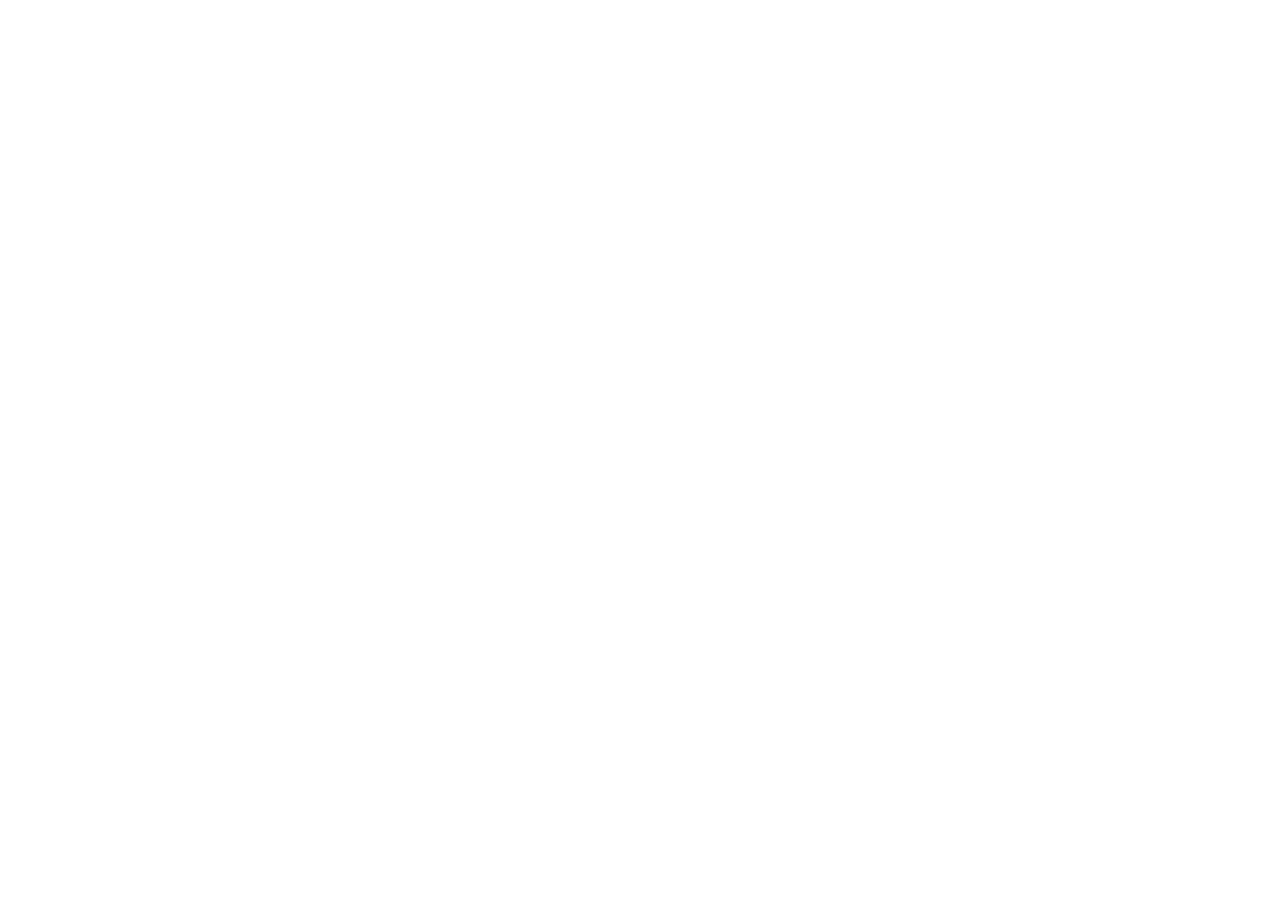
==== index.html @ d810fe44 "Create index.html" ====
<!DOCTYPE html>
<html lang="pt-br">
<head>
    <meta charset="UTF-8">
    <meta http-equiv="X-UA-Compatible" content="IE=edge">
    <meta name="viewport" content="width=device-width, initial-scale=1.0">
    <title>Redes Sociais</title>
    <link rel="shortcut icon" href="favicon.ico" type="image/x-icon">
</head>
<body>
    
</body>
</html>
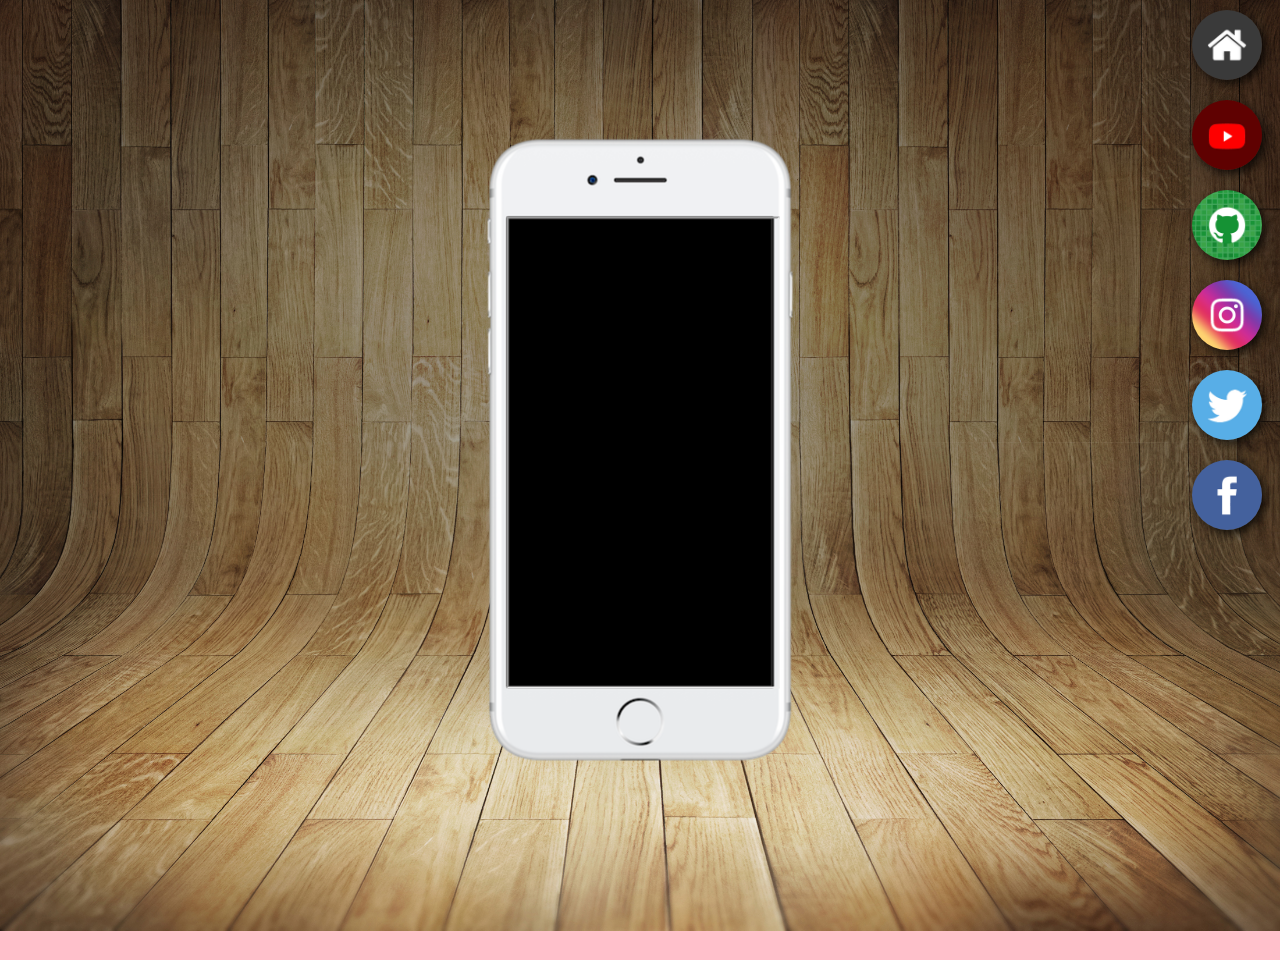
==== commit 2ec3e1c5: "v" ====
--- a/index.html
+++ b/index.html
@@ -6,8 +6,53 @@
     <meta name="viewport" content="width=device-width, initial-scale=1.0">
     <title>Redes Sociais</title>
     <link rel="shortcut icon" href="favicon.ico" type="image/x-icon">
+    <link rel="stylesheet" href="estilos/style.css">
 </head>
 <body>
-    
+    <main>
+        <section id="section-phone">
+                <div id="tela-insta">
+                     <iframe width="269" height="468" name="frame" src="" frameborder="1"></iframe>
+                </div>
+        </section>
+        <section id="redes-sociais">
+            <ul>
+                <li>
+                    <a href="imagens/tela-home.jpg" target="frame">
+                        <img src="imagens/logo-home.jpg" alt="">
+                    </a>
+                </li>
+
+                <li>
+                    <a href="imagens/tela-youtube.png" target="frame">
+                        <img src="imagens/logo-youtube.jpg" alt="">
+                    </a>
+                </li>
+
+                <li>
+                    <a href="imagens/tela-github.jpg" target="frame">
+                        <img src="imagens/logo-github.jpg" alt="">
+                    </a>
+                </li>
+
+                <li>
+                    <a href="imagens/tela-instagram.jpg" target="frame">
+                        <img src="imagens/logo-instagram.jpg" alt="">
+                    </a>
+                </li>
+
+                <li>
+                    <a href="imagens/tela-twitter.jpg" target="frame">
+                        <img src="imagens/logo-twitter.jpg" alt="">
+                    </a>
+                </li>
+
+                <li>
+                    <a href="imagens/tela-facebook.jpg" target="frame">
+                        <img src="imagens/logo-facebook.jpg" alt=""></a>
+                </li>
+            </ul>
+        </section>
+    </main>
 </body>
 </html>--- a/estilos/style.css
+++ b/estilos/style.css
@@ -0,0 +1,64 @@
+@charset "UTF-8";
+
+* {
+    margin: 0px;
+    padding: 0px;
+    font-family: Arial, Helvetica, sans-serif;
+}
+
+body {
+    height: 100vh;
+    width: 100vw;
+    background: pink url('../imagens/fundo-madeira.jpg') top center no-repeat fixed;
+    background-size: cover;
+}
+
+main {
+    height: 100vh;
+    position: relative;
+}
+
+#section-phone {  
+    position: absolute;
+    left: 50%;
+    top: 50%;
+    transform: translate(-50%, -50%);
+
+    width: 311px;
+    height: 627px;
+    background: url('../imagens/frame-iphone.png') center center no-repeat fixed;
+}
+
+section#redes-sociais {
+
+    height: 950px;
+    width: 100px;
+    margin-left: 1177px;
+    padding-top: 10px;
+}
+
+li {
+    list-style-type: none;
+}
+
+section li a img {
+    width: 70px;
+    border-radius: 100%;
+    display: block;
+    margin: 0px auto 20px auto;
+    box-shadow: 4px 4px 10px 0px #000000b9;
+}
+
+section li a img:hover {
+    transition: 0.5s;
+    transform: scale(0.9);
+}
+
+iframe {
+    margin-top: 80px;
+    margin-left: 22px;
+}
+
+li a {
+    width: 200px;
+}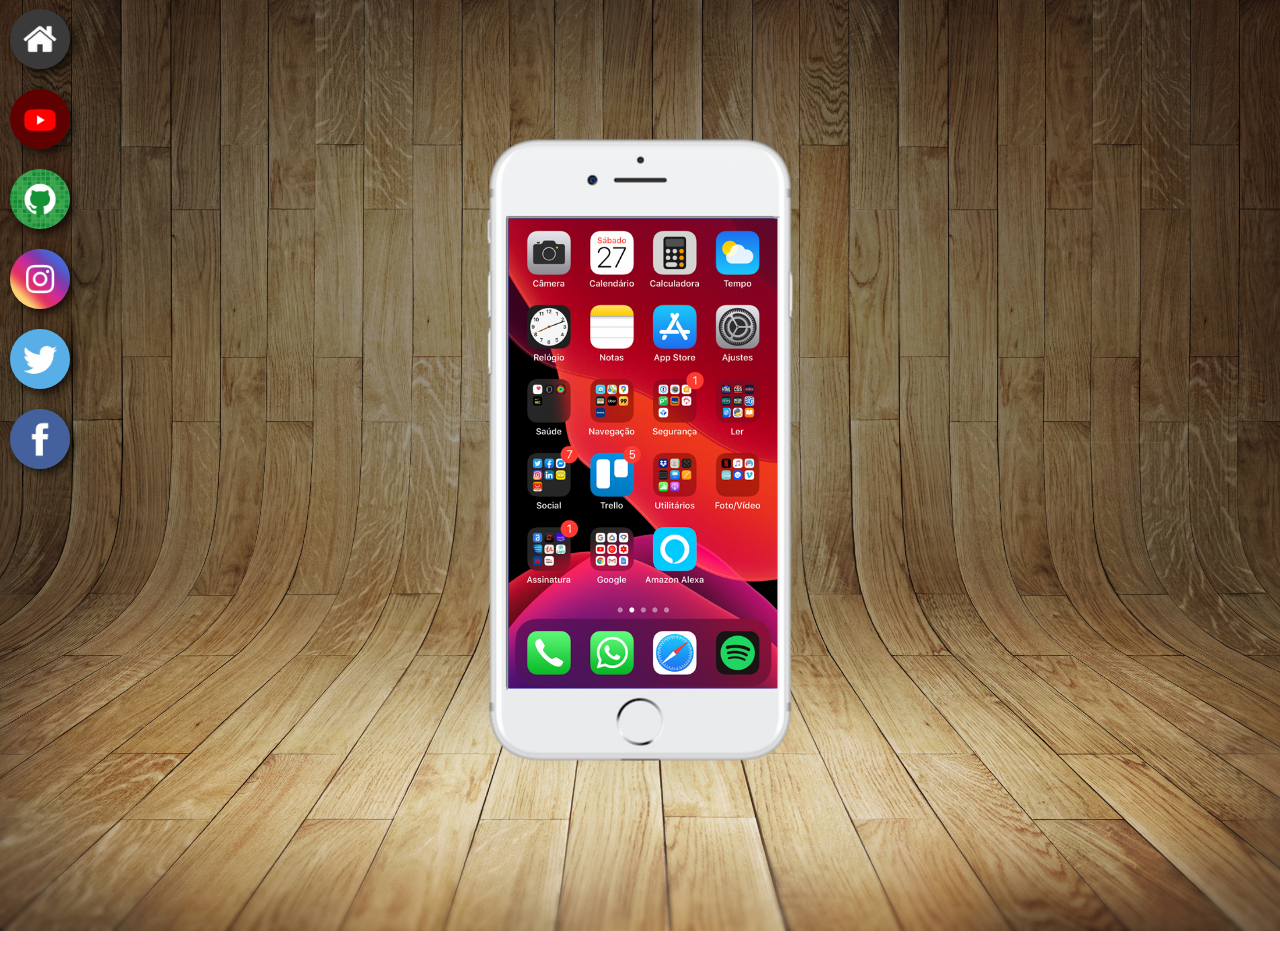
==== commit 8ce42658: "k" ====
--- a/index.html
+++ b/index.html
@@ -12,19 +12,19 @@
     <main>
         <section id="section-phone">
                 <div id="tela-insta">
-                     <iframe width="269" height="468" name="frame" src="" frameborder="1"></iframe>
+                     <iframe scrolling="yes" name="frame" src="home.html" frameborder="1"></iframe>
                 </div>
         </section>
         <section id="redes-sociais">
             <ul>
                 <li>
-                    <a href="imagens/tela-home.jpg" target="frame">
+                    <a href="home.html" target="frame">
                         <img src="imagens/logo-home.jpg" alt="">
                     </a>
                 </li>
 
                 <li>
-                    <a href="imagens/tela-youtube.png" target="frame">
+                    <a href="ytb.html" target="frame">
                         <img src="imagens/logo-youtube.jpg" alt="">
                     </a>
                 </li>
--- a/estilos/style.css
+++ b/estilos/style.css
@@ -30,11 +30,9 @@
 }
 
 section#redes-sociais {
-
     height: 950px;
-    width: 100px;
-    margin-left: 1177px;
-    padding-top: 10px;
+    width: 80px;    
+    padding-top: 9px;
 }
 
 li {
@@ -42,7 +40,7 @@
 }
 
 section li a img {
-    width: 70px;
+    width: 60px;
     border-radius: 100%;
     display: block;
     margin: 0px auto 20px auto;
@@ -55,8 +53,11 @@
 }
 
 iframe {
+    width: 269px;
+    height: 470px;
     margin-top: 80px;
     margin-left: 22px;
+
 }
 
 li a {
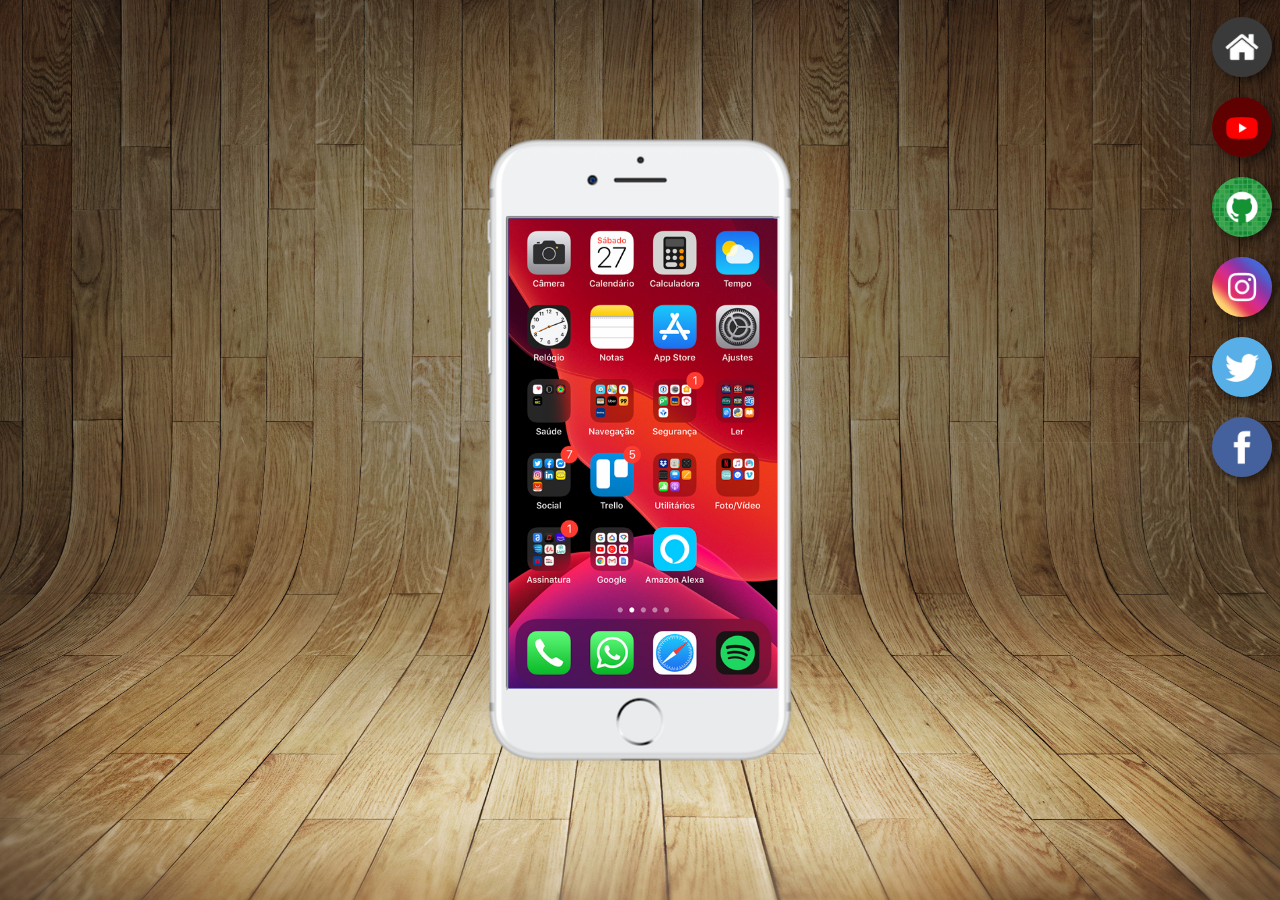
==== commit 986e5022: "v" ====
--- a/index.html
+++ b/index.html
@@ -16,42 +16,29 @@
                 </div>
         </section>
         <section id="redes-sociais">
-            <ul>
-                <li>
                     <a href="home.html" target="frame">
                         <img src="imagens/logo-home.jpg" alt="">
                     </a>
-                </li>
-
-                <li>
+                    <br>
                     <a href="ytb.html" target="frame">
                         <img src="imagens/logo-youtube.jpg" alt="">
                     </a>
-                </li>
-
-                <li>
+                    <br>
                     <a href="imagens/tela-github.jpg" target="frame">
                         <img src="imagens/logo-github.jpg" alt="">
                     </a>
-                </li>
-
-                <li>
+                    <br>
                     <a href="imagens/tela-instagram.jpg" target="frame">
                         <img src="imagens/logo-instagram.jpg" alt="">
                     </a>
-                </li>
-
-                <li>
+                    <br>
                     <a href="imagens/tela-twitter.jpg" target="frame">
                         <img src="imagens/logo-twitter.jpg" alt="">
                     </a>
-                </li>
-
-                <li>
+                    <br>
                     <a href="imagens/tela-facebook.jpg" target="frame">
-                        <img src="imagens/logo-facebook.jpg" alt=""></a>
-                </li>
-            </ul>
+                        <img src="imagens/logo-facebook.jpg" alt="">
+                    </a>
         </section>
     </main>
 </body>
--- a/estilos/style.css
+++ b/estilos/style.css
@@ -30,26 +30,24 @@
 }
 
 section#redes-sociais {
-    height: 950px;
-    width: 80px;    
+    text-align: right;
+     
     padding-top: 9px;
 }
 
-li {
-    list-style-type: none;
+#redes-sociais img {
+    width: 60px;   
+    
+    margin: 8px;
+    border-radius: 100%;
+    box-shadow: 4px 4px 10px 0px #00000088;
+    box-sizing: border-box;
 }
 
-section li a img {
-    width: 60px;
-    border-radius: 100%;
-    display: block;
-    margin: 0px auto 20px auto;
-    box-shadow: 4px 4px 10px 0px #000000b9;
-}
-
-section li a img:hover {
-    transition: 0.5s;
-    transform: scale(0.9);
+#redes-sociais img:hover {
+    border: 2px solid white;
+    /*transition: 0.5s;
+    transform: scale(0.9);*/
 }
 
 iframe {
@@ -57,9 +55,4 @@
     height: 470px;
     margin-top: 80px;
     margin-left: 22px;
-
-}
-
-li a {
-    width: 200px;
 }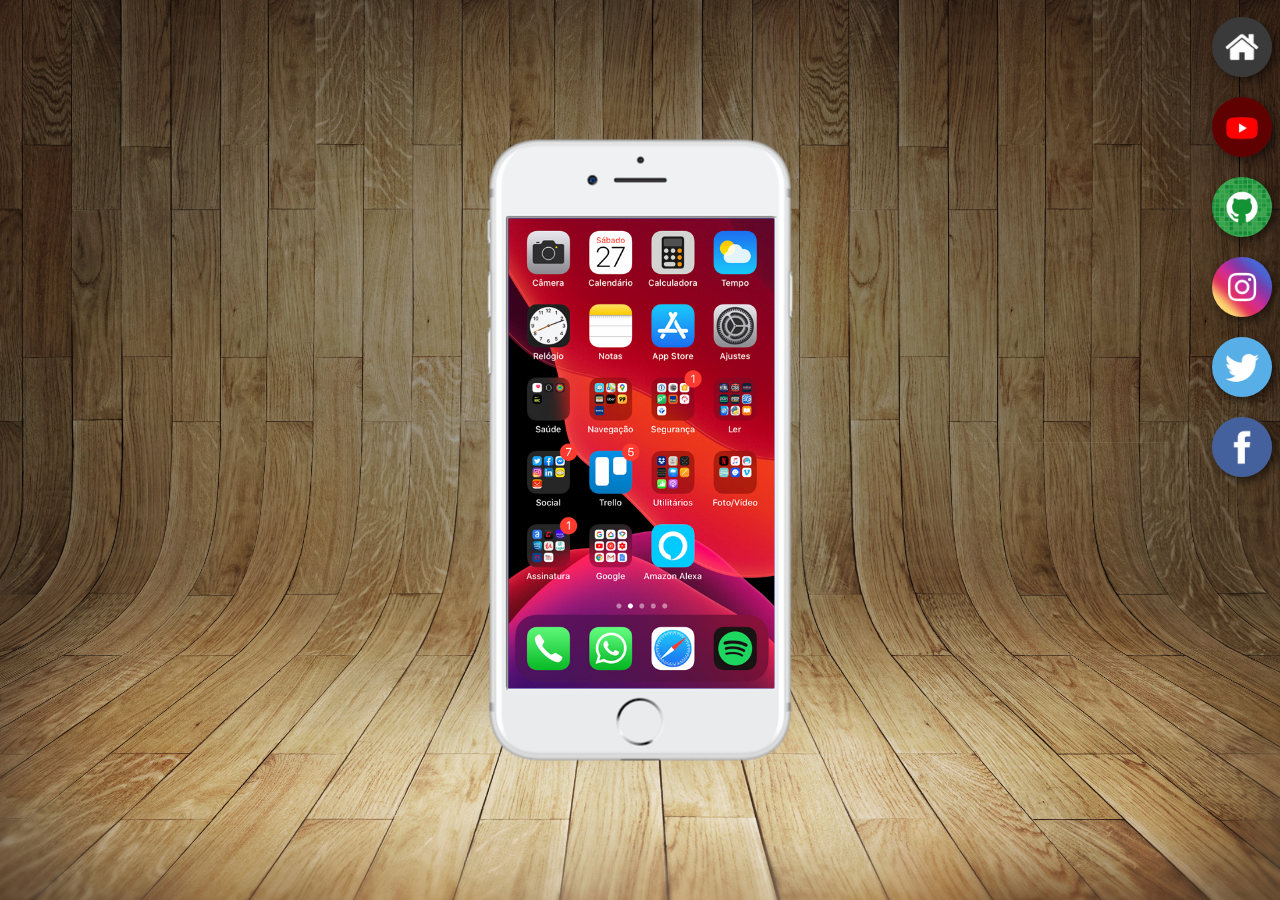
==== commit 7681c32b: "x" ====
--- a/index.html
+++ b/index.html
@@ -11,9 +11,9 @@
 <body>
     <main>
         <section id="section-phone">
-                <div id="tela-insta">
-                     <iframe scrolling="yes" name="frame" src="home.html" frameborder="1"></iframe>
-                </div>
+                     <iframe scrolling="yes" name="frame" src="home.html" frameborder="1">
+                        <p>Seu navegador não é compatível com isso :(</p>
+                     </iframe>            
         </section>
         <section id="redes-sociais">
                     <a href="home.html" target="frame">
@@ -24,7 +24,7 @@
                         <img src="imagens/logo-youtube.jpg" alt="">
                     </a>
                     <br>
-                    <a href="imagens/tela-github.jpg" target="frame">
+                    <a href="pags/git.html" target="frame">
                         <img src="imagens/logo-github.jpg" alt="">
                     </a>
                     <br>
--- a/estilos/style.css
+++ b/estilos/style.css
@@ -29,15 +29,21 @@
     background: url('../imagens/frame-iphone.png') center center no-repeat fixed;
 }
 
+iframe {
+    width: 266px;
+    height: 470px;
+    margin-top: 80px;
+    margin-left: 22px;
+}
+
+
 section#redes-sociais {
-    text-align: right;
-     
+    text-align: right;       
     padding-top: 9px;
 }
 
 #redes-sociais img {
-    width: 60px;   
-    
+    width: 60px;     
     margin: 8px;
     border-radius: 100%;
     box-shadow: 4px 4px 10px 0px #00000088;
@@ -45,14 +51,12 @@
 }
 
 #redes-sociais img:hover {
-    border: 2px solid white;
+    border: 2px solid #ffffff98;
+    transform: translate(-3px /*Left*/, -3px /*Top*/); 
+    box-shadow: 6px 6px 10px 0px rgba(0, 0, 0, 0.664);
+    transition: transform 0.3s, border 0.2s;
+   
     /*transition: 0.5s;
     transform: scale(0.9);*/
 }
 
-iframe {
-    width: 269px;
-    height: 470px;
-    margin-top: 80px;
-    margin-left: 22px;
-}